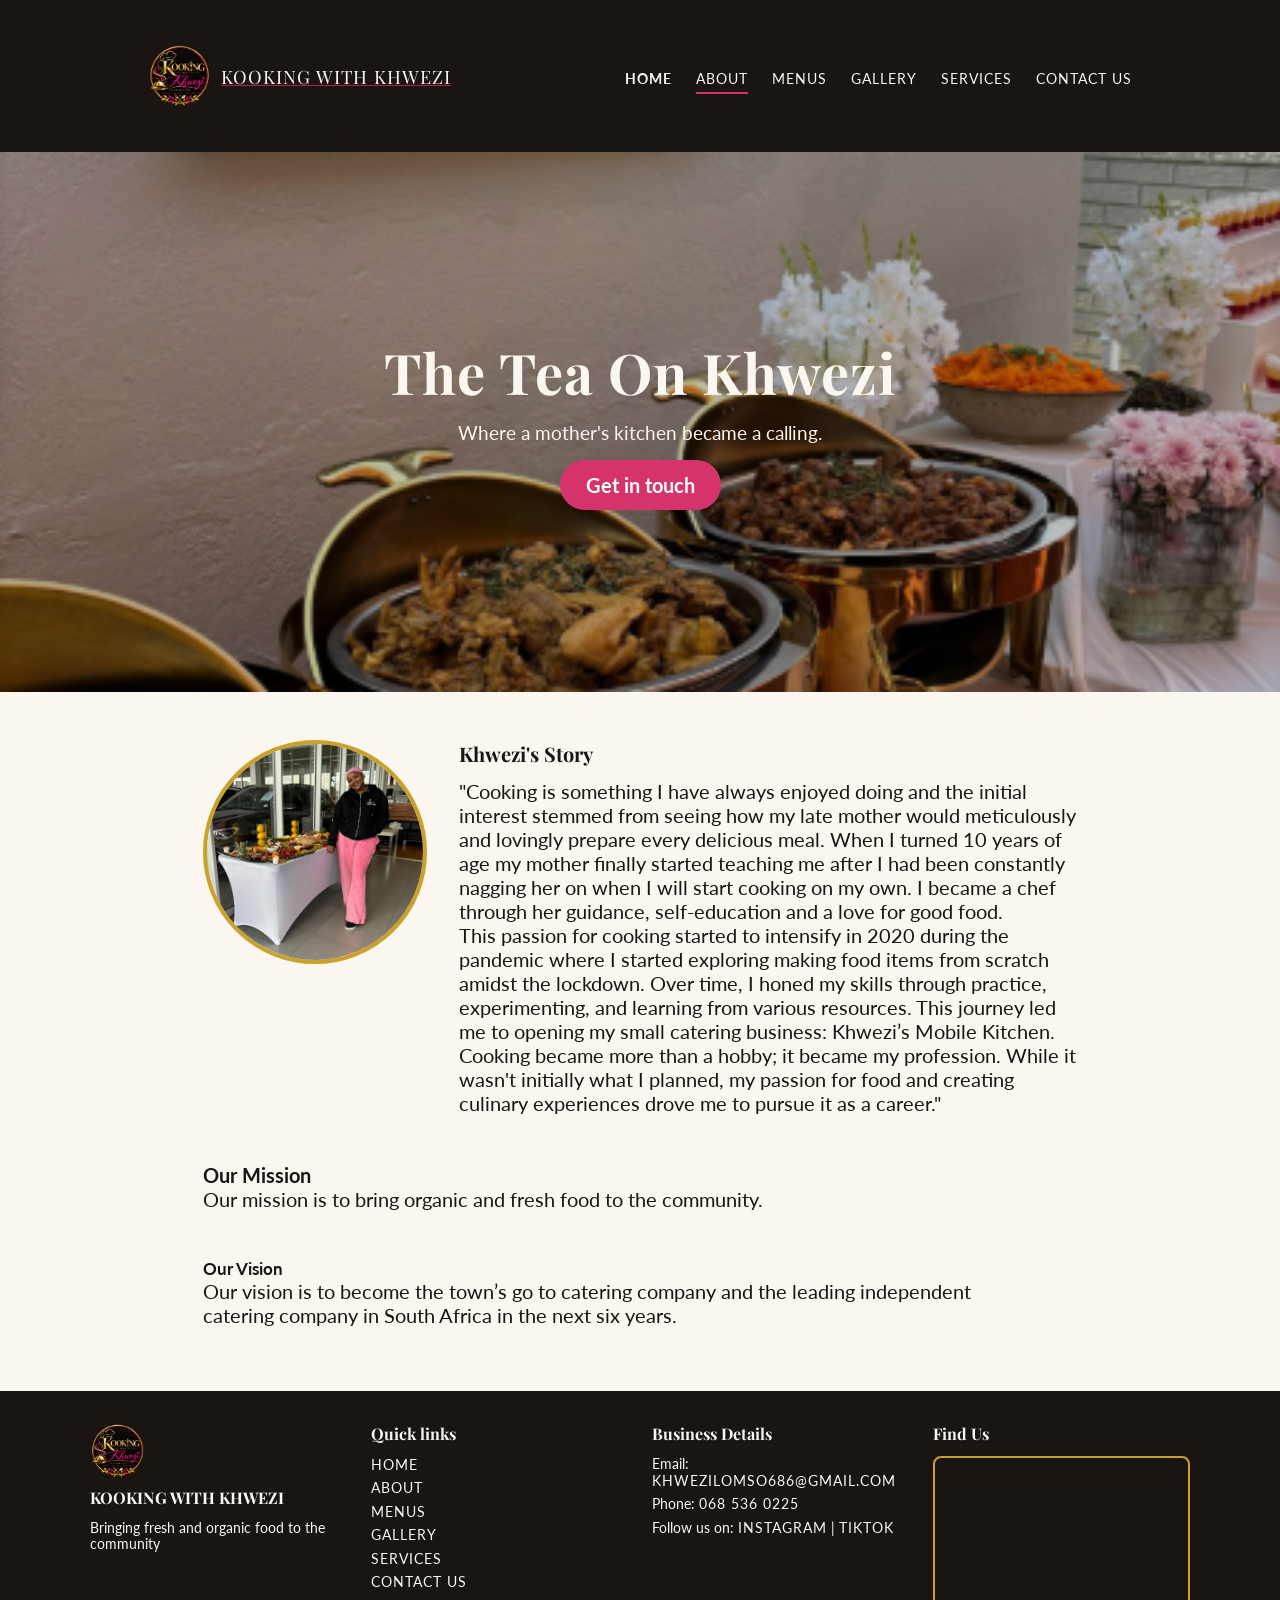
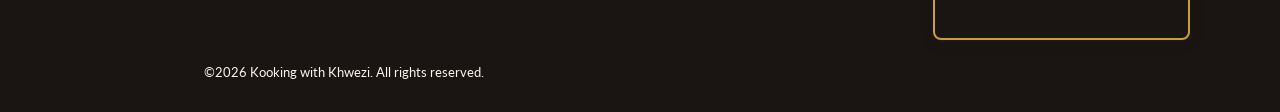
==== Pages/about.html @ 859831e6 "added code to contact page" ====
<!DOCTYPE html>
<html lang="en">
<head>
    <meta charset="UTF-8">
    <meta name="viewport" content="width=device-width, initial-scale=1.0">
    <title>Kooking with Khwezi - About</title>
    <!--Googlr Fonts: Playfair Display (headings) + Lato (body)-->
    <link rel="preconnect" href="https://fonts.googleapis.com">
<link rel="preconnect" href="https://fonts.gstatic.com" crossorigin>
<link href="https://fonts.googleapis.com/css2?family=Lato:ital,wght@0,100;0,300;0,400;0,700;0,900;1,100;1,300;1,400;1,700;1,900&family=Playfair+Display:ital,wght@0,400..900;1,400..900&display=swap" rel="stylesheet">
<!--Single external stylesheet shared by every page-->
    <link rel="stylesheet" href="../Styles/styles.css">
</head>
<body>
    <header class="site-header">
         <div class="container header-inner">
      <a class="brand" href="index.html">
     <img src="../Assets/images/Kooking with Khwezi Catering Emblem.png" alt="Kooking with Khwezi logo" width="64" height="64">
    <span>KOOKING WITH KHWEZI</span></a>
      <input type="checkbox" id="nav-toggle" class="nav-toggle">
      <label for="nav-toggle" class="nav-burger" aria-label="Open or close the menu">&#9776;</label>
    <nav class="nav" aria-label="Main navigation">
        <ul>
            <li><a href="../index.html">HOME</a></li>
             <li><a href="about.html" aria-current="page">ABOUT</a></li>
              <li><a href="menu.html">MENUS</a></li>
               <li><a href="gallery.html">GALLERY</a></li>
                <li><a href="services.html">SERVICES</a></li>
              <li><a href="contact.html">CONTACT US</a></li>
        </ul>
    </nav>
    </div>
    </header>
    
    <main>
   <!--Hero band-->
   <section class="hero hero--page">
    <img class="hero-bg" src="../Assets/images/wedding-catering-800.jpg" alt="">
    <div class="hero-inner"> 
    <h1>The Tea On Khwezi</h1>
    <p>Where a mother's kitchen became a calling.</p>
    <!--CTA Button-->
    <div class="hero-actions"> <a class="btn" href="contact.html">Get in touch</a>
    </div>
    </div>
   </section>

   <section class="section">
   <div class="container split split--about">
   <!--Image of the founder of Kooking with Khwezi and her story-->
   <figure>
    <img class="profile"  src="../Assets/images/Founder-KWK.jpg" alt="Khwezi - The founder and CEO of Kooking with Khwezi" width="500" height="500"></figure>
    

   <article>
    <h3>Khwezi's Story</h3>
    <p>
    "Cooking is something I have always enjoyed doing and the initial interest stemmed from seeing how my late mother would meticulously and lovingly prepare every delicious meal. When I turned 10 years of age my mother finally started teaching me after I had been constantly nagging her on when I will start cooking on my own. I became a chef through her guidance, self-education and a love for good food. <br> This passion for cooking started to intensify in 2020 during the pandemic where I started exploring making food items from scratch amidst the lockdown. Over time, I honed my skills through practice, experimenting, and learning from various resources. This journey led me to opening my small catering business: Khwezi’s Mobile Kitchen.<br> Cooking became more than a hobby; it became my profession. While it wasn't initially what I planned, my passion for food and creating culinary experiences drove me to pursue it as a career."
    </p>
</article>

   <section>
    <h4>Our Mission</h4>
    <p>Our mission is to bring organic and fresh food to the community.</p>
   </section>

   <section>
    <h5>Our Vision</h5>
    <p>Our vision is to become the town’s go to catering company and the leading independent catering company in South Africa in the next six years. </p>
   </section>

   </div>
</section>
    </main>

    <footer class="site-footer">
        <div class="footer-grid">
      <div class="footer-brand">
        <img src="../Assets/images/Kooking with Khwezi Catering Emblem.png" width="56" height="56">
        <h3>KOOKING WITH KHWEZI</h3>
        <p>Bringing fresh and organic food to the community</p>
      </div>

        <div>
          <h3>Quick links</h3>
        <ul>
            <li><a href="../index.html">HOME</a></li>
             <li><a href="about.html">ABOUT</a></li>
              <li><a href="menu.html">MENUS</a></li>
               <li><a href="gallery.html">GALLERY</a></li>
                <li><a href="services.html">SERVICES</a></li>
                 <li><a href="contact.html">CONTACT US</a></li>
        </ul>
        </div>

        <div>
          <h3>Business Details</h3>
        <ul>
          <li>Email: <a href="mailto:khwezilomso686@gmail.com">Khwezilomso686@gmail.com</a></li>
          <li>Phone: <a href="tel:+27110000000">068 536 0225</a></li>
          <li>
            Follow us on:
           <a href="https://www.instagram.com/khwezis_mobile_kitchen?utm_source=ig_web_button_share_sheet&stkn=ZDNlZDc0MzIxNw==">Instagram</a> |
             <a href="https://www.tiktok.com/@kooking_with_khwezi?_r=1&_t=ZS-9AFSSzVnfZi">TikTok</a>     
          </li>
        </ul>
        </div>

        <div class="footer-map">
            <h3>Find Us</h3>
           <div class="map-wrap">
            <iframe title="Map showing where KOOKING WITH KHWEZI is located" 
             src="https://www.google.com/maps/embed?pb=!1m18!1m12!1m3!1d3595.9999289196076!2d27.235920775179974!3d-25.67129707740883!2m3!1f0!2f0!3f0!3m2!1i1024!2i768!4f13.1!3m3!1m2!1s0x1ebe0961939f3aab%3A0x55ad76ab5378ed84!2s66%20Loop%20St%2C%20Rustenburg%2C%202999!5e0!3m2!1sen!2sza!4v1792767780115!5m2!1sen!2sza" width="600" height="450" style="border:0;" allowfullscreen="" loading="lazy" referrerpolicy="strict-origin-when-cross-origin"></iframe>
           </div>
        </div>
    </div>
           <p class="copyright"> &copy;2026 Kooking with Khwezi. All rights reserved.</p>
        
    </footer>
</body>
</html>
---- Styles/styles.css ----
/*------ CSS RESET ------*/

*, *::before, *::after {margin: 0;
padding: 0;
box-sizing: border-box;}
img {max-width: 100%;height: auto; display: block;}
ul {list-style: none;}


/* Variables from colour plaette Part 1*/
:root{
    --ink: #1A1512;
    --rose: #D6336C;
    --gold: #C9A227;
    --blush: #F7E9E3;
    --ivory: #FBF6F0;
    --rose-dark: #A8234F; 
    --font-head: "Playfair Display", Gergia, serif;
    --radius: 12px;
    --shadow: 0 4px 14px rgba(26, 21, 18, 0.12);
}

/*Base Styles*/

html{ font-size: 100%; scroll-behavior: smooth;}


body{
    font-family: "Lato", Arial, sans-serif;
    font-size: 20px;
    line-height: normal;
    color: #1A1512;
    background-color: #FBF6F0;
}

/* Typography*/
h1, h2, h3{font-family:"Playfair Display", Georgia, serif ;
line-height: normal; margin-bottom: 0.75rem; }
h1 { font-size: 30px; letter-spacing: 1px; }
h2 { font-size: 25px; }
h3 { font-size: 20px; }
p  { margin-bottom: 1rem; max-width: 70ch; } 

h2::after {                                                 
  content: ""; display: block; width: 3rem; height: 3px;
  background: var(--gold); margin-top: 0.4rem;}

  .price { font-weight: 700; color: var(--rose-dark); }
 
/*Layout*/
.site-header {
  position: sticky; top: 0; z-index: 10;
  display: flex; justify-content: space-between; align-items: center;
  padding: 0.75rem 5%; background-color: var(--ink); color: var(--ivory);
}
.brand { display: flex; align-items: center; gap: 0.75rem; font-family: var(--font-head); font-size: 1.1rem; text-transform: uppercase; letter-spacing: 1px; }
.brand img { width: 2.75rem; height: 2.75rem; border-radius: 50%; object-fit: cover; }
.nav ul { display: flex; gap: 1.5rem; }
.nav-toggle, .nav-burger { display: none; }           
 

.hero-inner { max-width: 760px; margin: 0 auto; }
.hero p { margin-left: auto; margin-right: auto; font-size: 1.15rem; }
.hero-actions { display: flex; justify-content: center; gap: 1rem; flex-wrap: wrap; }

/*Footer*/
.site-footer { background-color: var(--ink); color: var(--ivory); padding: 2rem 5% 1rem; }
.footer-grid {
  display: grid; grid-template-columns: repeat(4, 1fr); gap: 1.5rem;
  max-width: 75rem; margin: 0 auto;
}
.copyright { text-align: center; font-size: 0.8rem; margin-top: 1.5rem; }
 
/*Components*/
.card { background: #C9A227; border: 1px solid var(--blush); border-radius: var(--radius); box-shadow: var(--shadow); overflow: hidden; transition: transform 0.3s ease; }
.card-body { padding: 1rem; }
.card img { width: 100%; aspect-ratio: 4 / 3; object-fit: cover; }
.profile { width: 14rem; height: 14rem; border-radius: 50%; object-fit: cover; border: 4px solid var(--gold); margin: 0 auto; }
.hours { background-color: var(--blush); border-left: 6px solid var(--rose); border-radius: var(--radius); padding: 1.25rem; }
table { width: 100%; border-collapse: collapse; margin-bottom: 1.5rem; }
th, td { padding: 0.6rem 0.8rem; text-align: left; border-bottom: 1px solid var(--blush); }
th { background-color: var(--ink); color: var(--ivory); }
form { background: #fff; padding: 1.5rem; border-radius: var(--radius); box-shadow: var(--shadow); }
label { display: block; font-weight: 700; margin: 0.8rem 0 0.25rem; }
input, select, textarea { width: 100%; padding: 0.6rem; font: inherit; border: 2px solid #ccc; border-radius: 8px; }
.map-box iframe { width: 100%; height: 14rem; border: 0; border-radius: var(--radius); margin-bottom: 1rem; }
 
.btn {
  display: inline-block; padding: 0.7rem 1.5rem; border: 2px solid var(--rose);
  border-radius: 999px; background-color: var(--rose); color: #fff;
  font-weight: 700; text-decoration: none; cursor: pointer; transition: background-color 0.3s ease;
}
.btn-outline { background-color: transparent; border-color: #fff; }
 

a:link { color: var(--rose-dark); }
a:visited { color: #7d3a58; }
a:hover { color: var(--gold); text-decoration: underline; }
a:focus-visible, .btn:focus-visible, input:focus, select:focus, textarea:focus { outline: 3px solid var(--gold); outline-offset: 2px; }
a:active { color: var(--rose); }
 
.nav a:link, .nav a:visited, .site-footer a:link, .site-footer a:visited { color: var(--ivory); text-decoration: none; text-transform: uppercase; font-size: 0.9rem; letter-spacing: 1px; }
.nav a:hover, .site-footer a:hover { color: var(--gold); }
.nav a[aria-current="page"] { border-bottom: 2px solid var(--rose); }   
.nav li:first-child a { font-weight: 700; }
 
.btn:link, .btn:visited { color: #fff; text-decoration: none; }
.btn:hover, .btn:focus { background-color: var(--ink); border-color: var(--ink); color: #fff; }
.btn:active { transform: scale(0.97); }
.card:hover { transform: translateY(-6px); }
tr:nth-child(even) td { background-color: var(--ivory); }         
input:focus, select:focus, textarea:focus { border-color: var(--rose); }
.intro p:first-of-type::first-letter { font-family: var(--font-head); font-size: 2.5rem; color: var(--rose-dark); }

/*-Gallery page only: 3 square images per row-*/
.gallery-grid {
  display: grid;
  grid-template-columns: repeat(3, 1fr);   
  gap: 1rem;
}

.gallery-grid figure {
  margin: 0;
}

.gallery-grid img {
  display: block;
  width: 100%;
  aspect-ratio: 1 / 1;      /* forces a square */
  object-fit: cover;        /* crops to fill the square without stretching */
  border-radius: 0.5rem;
}

.gallery-grid figcaption {
  padding: 0.5rem 0;
  font-size: 0.9rem;
  text-align: center;
}
 

@media (max-width: 900px) {
  h1 { font-size: 2rem; }
  .grid-3 { grid-template-columns: repeat(2, 1fr); }
  .footer-grid { grid-template-columns: repeat(2, 1fr); }
  .two-col, .contact-layout { grid-template-columns: 1fr; }
  .nav ul { gap: 0.9rem; }
}
@media (max-width: 600px) {
  html { font-size: 93.75%; }                                    
  h1 { font-size: 1.75rem; } h2 { font-size: 1.3rem; }
  main { padding: 1.5rem 4%; }
  .grid-3, .footer-grid { grid-template-columns: 1fr; }     
  .hero { min-height: 18rem; }
  .brand span { font-size: 0.9rem; }
 
  .nav-burger { display: block; font-size: 1.8rem; cursor: pointer; color: var(--ivory); }
  .nav { display: none; position: absolute; top: 100%; left: 0; width: 100%; background-color: var(--ink); padding: 1rem 5%; }
  .nav ul { flex-direction: column; gap: 0.5rem; }
  .nav-toggle:checked ~ .nav { display: block; }
  .nav-toggle:focus-visible ~ .nav-burger { outline: 3px solid var(--gold); }
  .nav-toggle { display: block; position: absolute; opacity: 0; }
  .btn { width: 100%; text-align: center; }}

  /*Comment*/
  [hidden] {display: none !important;}
  .section, .container {max-width: 1100px; margin: 0 auto; padding: 2rem 5%;}
  .two-col {display: grid; grid-template-columns: 2fr 1fr; gap: 2rem; align-items: start;}
  .split {display: grid; grid-template-columns: auto 1fr; gap: 2rem; align-items: start;}
  .split > section {grid-column: 1 / -1;}

  /*Comment*/
  .header-inner {display: flex; justify-content: space-between; align-items: center; width: 100%; max-width: 1100px; margin: 0 auto;}
  .brand {gap: 0.6rem; font-size: 1.15rem; white-space: nowrap;}
  .brand img {width: 4rem; height: 4rem; flex-shrink: 0;}
  .brand span {color: var(--ivory);}
  .nav ul {display: flex; flex-direction: row; gap: 1.5rem; }
  .nav a {padding: 0.3rem 0;}

  /*Comment*/
  .grid {display: grid; gap: 1.5rem; }
  .grid--3 { grid-template-columns: repeat(3, 1fr);}
  .card img {aspect-ratio: 16/ 10;}
  .card-body h3 {font-size: 1.1rem; margin-bottom: 0.4rem;}
  .card-body p {font-size: 0.9rem; margin-bottom: 0.6rem;}
  .btn--small {display: inline-block; padding: 0.35rem 1rem; border-radius: 999px; background: var(--ink); font-size: 0.85rem; font-weight: 700;}
  .btn--small:link, .btn--small:visited {color: var(--ivory); text-decoration: none;}
  .hero h1 {color: var(--ivory);}

  /*Comment*/
  .hero {position: relative; overflow: hidden; display: flex; align-items: center; justify-content: center;
  text-align: center; color: var(--ivory); padding: 4rem 1.5rem; background: var(--ink);}
  .hero--home {min-height: 81vh;}
  .slides {position: absolute; top: 0; left: 0;
  width: 500%; height: 100%; display: flex; animation: slideHero 15s infinite ease-in-out;}
  .slides img {
    width: 20%;
    height: 100%;
    object-fit: cover;
  }
  .hero--home:hover .slides {animation-play-state: paused ;}
  .hero--home::after{
    content: ""; position: absolute; inset: 0; z-index: 1;
    background: rgba(0, 0, 0, 0.25);
  }
  .hero-inner {position: relative; z-index: 2; max-width: 800px; margin: 0 auto;}
  .hero--home h1 {font-size: clamp(2.2rem, 6vw, 4.5rem); color: var(--ivory);}
  .hero--home p {font-size: 1.3rem; margin-left: auto; margin-right: auto;}
  .hero-actions { display: flex; justify-content: center; gap: 1rem; flex-wrap: wrap;}
  @keyframes slideHero {0%, 16% {transform: translateX(0);} 
  20%, 36% {transform: translateX(-20%);} 
  40%, 56% {transform: translateX(-40%);} 
  60%, 76% {transform: translateX(-60%);} 
  80%, 100% {transform: translateX(-80%);} 
}

  @media (prefers-reduced-motion: reduce) {.slides {animation: none;}}

  /*Comment*/
  .filter-bar {display: flex; flex-wrap: wrap; gap: 0.5rem; margin: 0.5rem 0 1.5rem;}
  .filter-bar a:link, .filter-bar a:visited {padding: 0.4rem 1rem; border: 2px solid var(--ink); border-radius: 99px; color: var(--ink); font-size: 0.9rem; font-weight: 700; text-decoration: none;}
  .filter-bar a:hover, .filter-bar a.active {background: var(--rose); border-color: var(--rose); color: #fff;}

  /*Comment*/
  .gallery-grid {grid-template-columns: repeat(4, 1fr);}
  .gallery-grid figcaption {font-size: 0.85rem;}

  /*Comments*/
  .footer-grid {max-width: 1100px;}
  .footer-grid h3 {font-size: 1rem;}
  .footer-grid li, .footer-grid p {font-size: 0.85rem; margin-bottom: 0.4rem;}
  .footer-grid img {width: 3.5rem; height: 3.5rem; border-radius: 50%; margin-bottom: 0.5rem;}
  .footer-map img {width: 160px; height: auto; border-radius: 8px; border: 2px solid var(--gold);}
  .map-link {display: block; position: relative; border-radius: var(--radius); overflow: hidden; box-shadow: var(--shadow);}
  .map-link img {width: 100%; aspect-ratio: 3/2; object-fit: cover;}
  .map-link span {position: absolute; left: 0; right: 0; bottom: 0; padding: 0.5rem; background: rgba(26,21,18,0.8); color: var(--ivory); text-align: center; font-weight: 700;}
  .map-link:link, .map-link:visited {color: var(--ivory); text-decoration: none;}

  @media (max-width: 900px){
    .gallery-grid {grid-template-columns: repeat(3, 1fr);}
    .brand span {font-size: 0.95rem;}
  }
  @media (max-width: 900px){
    .gallery-grid {grid-template-columns: repeat(2, 1fr);}
    .two-col, .split {grid-template-columns: 1fr;}
    .brand img {width: 3rem; height: 3rem;}
    .nav {z-index: 20;}
    .hero--home {padding: 3rem 1rem;}
  }

  /*Comments*/
  .intro {padding-top: 1.25rem; padding-bottom: 0.5rem;}
  .intro p {font-size: 0.95rem; margin-bottom: 0.5rem;}
  .hours {padding: 0.8rem 1rem; font-size: 0.9rem;}
  .section h2 { font-size: 1.3rem; margin-bottom: 0.5rem;}
  .section {padding-top: 1rem; padding-bottom: 1rem;}
  .brand span {text-decoration: none;}

  /*Comment*/
  .find-us {padding-bottom: 2rem;}
  .find-table {margin-bottom: 0; font-size: 0.95rem;}
  .find-table th {padding: 0.8rem 1rem;}
  .find-table td {padding: 0.8rem 1rem; background: #fff; vertical-align: top;}
  .map-wrap {width: 100%; border-radius: 0 0 var(--radius) var(--radius); overflow: hidden; box-shadow: var(--shadow);}
  .map-wrap iframe {display: block; width: 100%; height: 400px; border: 0;}
  @media (max-width: 600px) {.find-table thead {display: none;} .find-table tr, .find-table td {display: block;} .map-wrap iframe {height: 300px;}}

  /*Comment*/
  .footer-map .map-wrap {border-radius: 8px; border: 2px solid var(--gold); overflow: hidden;}
  .footer-map .map-wrap iframe {height: 180px;}
  
  
  @media (max-width: 600px){
    .nav ul {flex-direction: column;}
  }

  /*Comments*/
  .hero--page {min-height: 60vh; padding: 4rem 1.5rem;}
  .hero--page::after {
  content: ""; position: absolute; inset: 0; z-index: 1; 
  background: rgba(0, 0, 0, 0.25);
  }
  .hero-bg {
    position: absolute; top: 0; left: 0;
    width: 100%; height: 100%;
    object-fit: cover;
  }
  .hero--page h1 {font-size: clamp(2rem, 5vw, 3.5rem); color: var(--ivory);}
  .hero--page p {font-size: 1.2rem; margin-left: auto; margin-right: auto;}
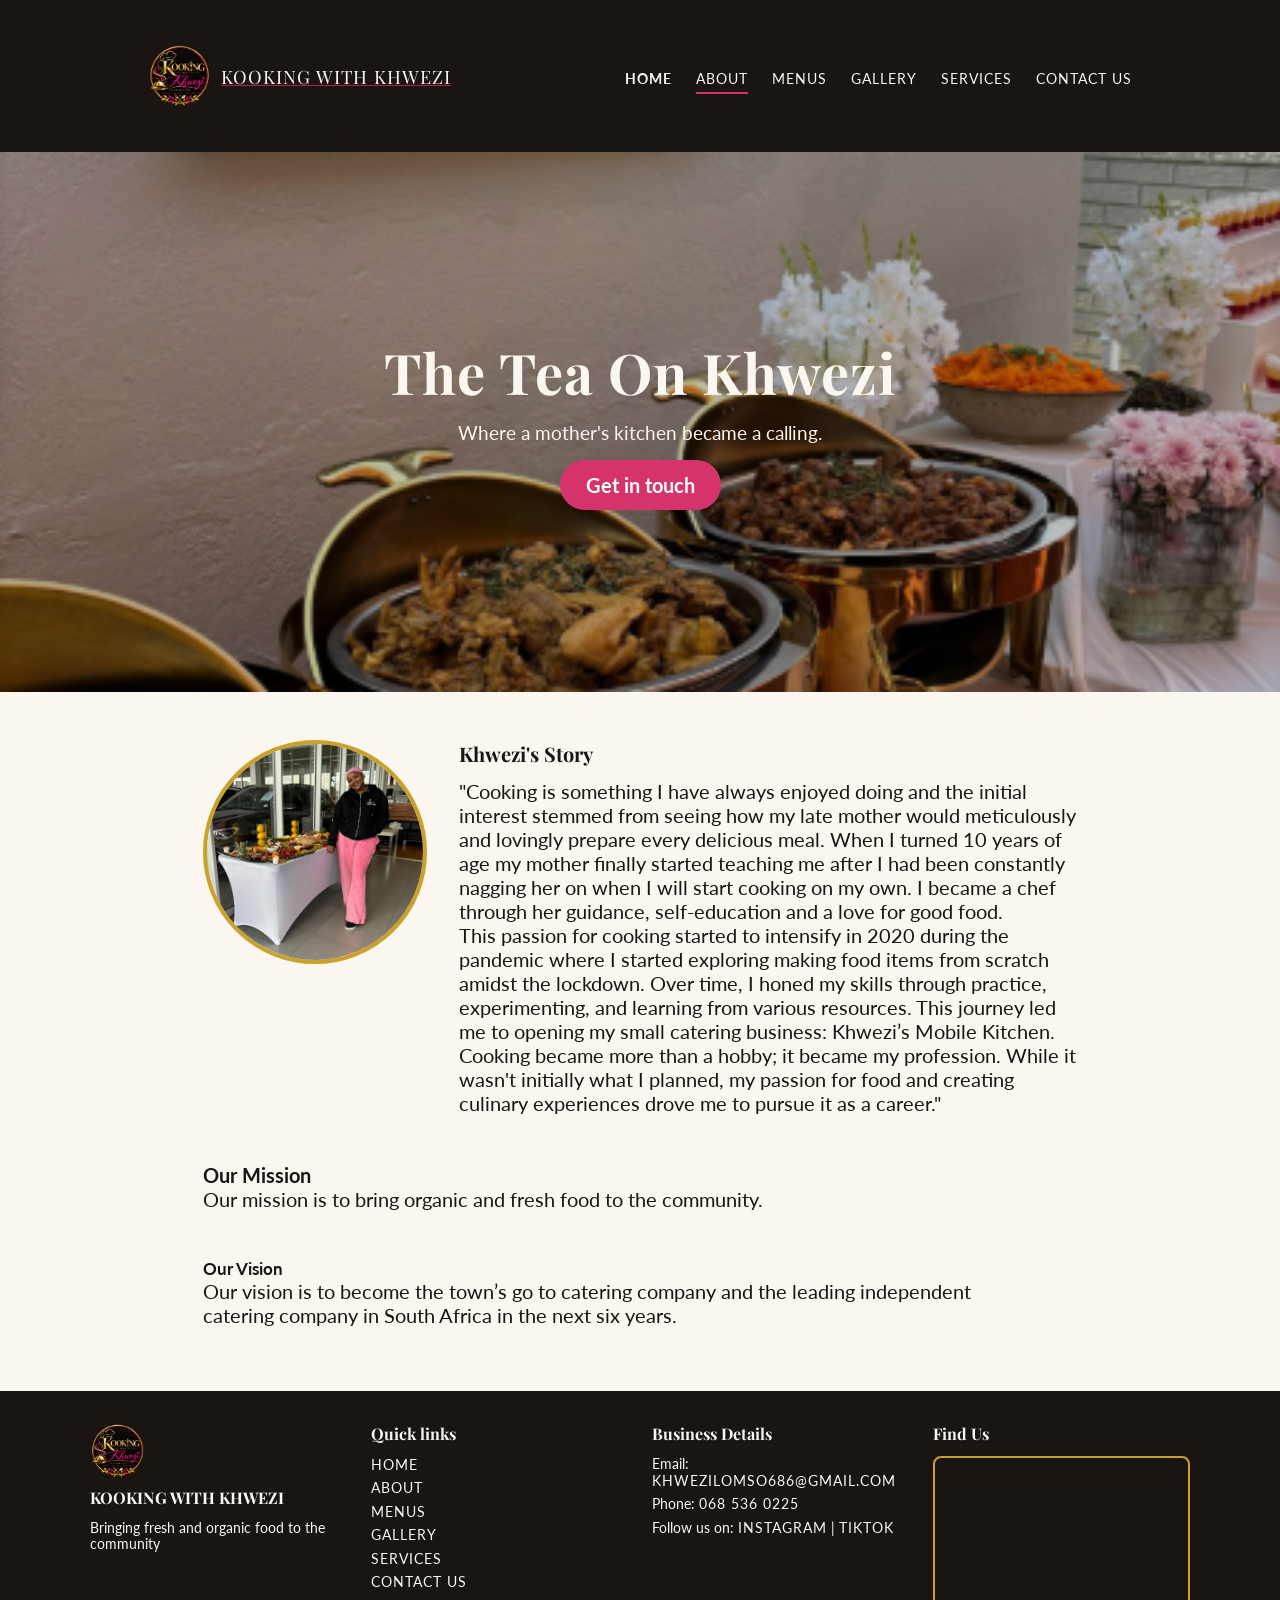
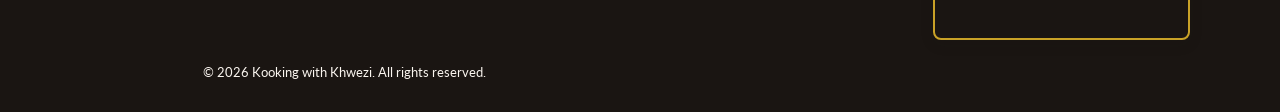
==== commit cb0b2070: "reconfigured code for menu page (1)" ====
--- a/Pages/about.html
+++ b/Pages/about.html
@@ -114,8 +114,9 @@
            </div>
         </div>
     </div>
-           <p class="copyright"> &copy;2026 Kooking with Khwezi. All rights reserved.</p>
+   <p class="copyright"> &copy; <span id="year">2026</span> Kooking with Khwezi. All rights reserved.</p>
         
     </footer>
+    <script src="../Scripts/main.js"></script>
 </body>
 </html>
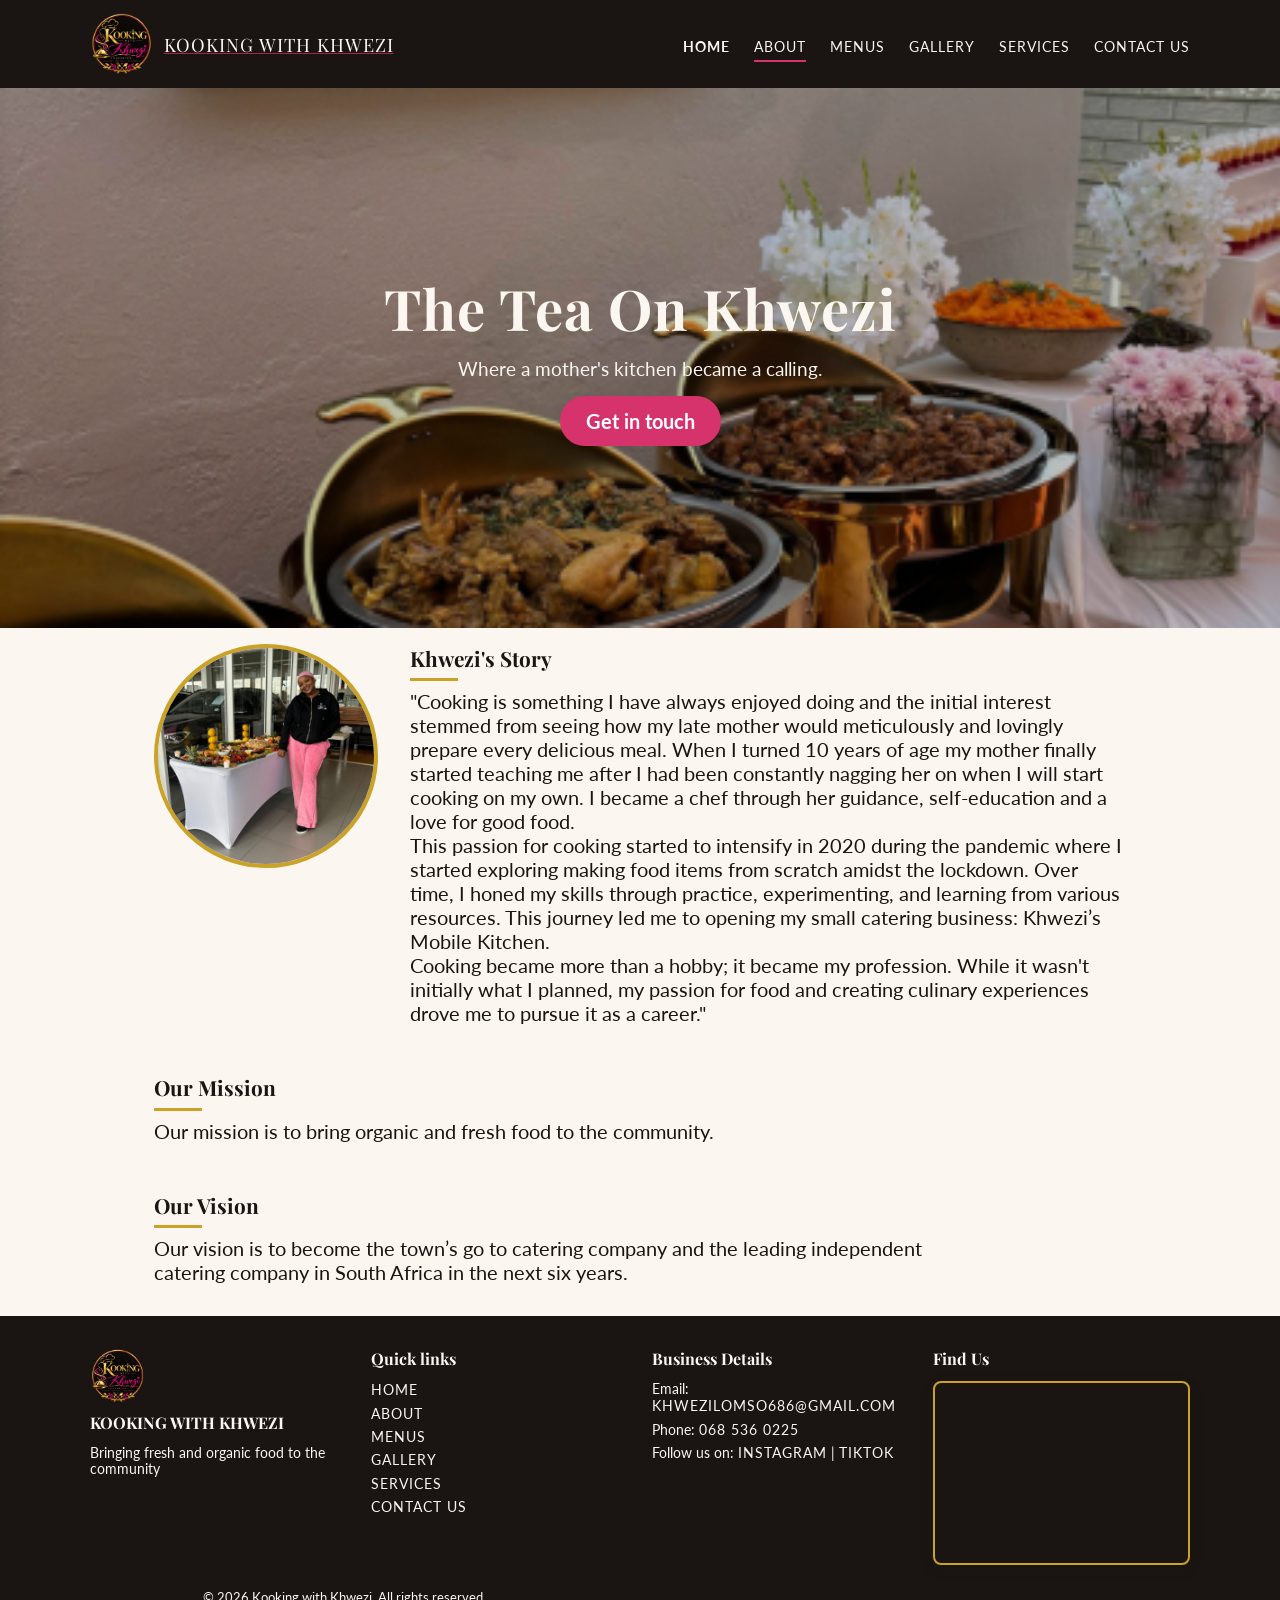
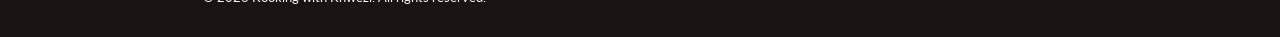
==== commit 0a30ceff: "fixed mistakes in about and service page" ====
--- a/Pages/about.html
+++ b/Pages/about.html
@@ -13,8 +13,8 @@
 </head>
 <body>
     <header class="site-header">
-         <div class="container header-inner">
-      <a class="brand" href="index.html">
+         <div class="header-inner">
+      <a class="brand" href="../index.html">
      <img src="../Assets/images/Kooking with Khwezi Catering Emblem.png" alt="Kooking with Khwezi logo" width="64" height="64">
     <span>KOOKING WITH KHWEZI</span></a>
       <input type="checkbox" id="nav-toggle" class="nav-toggle">
@@ -46,26 +46,26 @@
    </section>
 
    <section class="section">
-   <div class="container split split--about">
+   <div class="split split--about">
    <!--Image of the founder of Kooking with Khwezi and her story-->
    <figure>
-    <img class="profile"  src="../Assets/images/Founder-KWK.jpg" alt="Khwezi - The founder and CEO of Kooking with Khwezi" width="500" height="500"></figure>
+    <img class="profile" src="../Assets/images/Founder-KWK.jpg" alt="Khwezi - The founder and CEO of Kooking with Khwezi" width="500" height="500"></figure>
     
 
    <article>
-    <h3>Khwezi's Story</h3>
+    <h2>Khwezi's Story</h2>
     <p>
     "Cooking is something I have always enjoyed doing and the initial interest stemmed from seeing how my late mother would meticulously and lovingly prepare every delicious meal. When I turned 10 years of age my mother finally started teaching me after I had been constantly nagging her on when I will start cooking on my own. I became a chef through her guidance, self-education and a love for good food. <br> This passion for cooking started to intensify in 2020 during the pandemic where I started exploring making food items from scratch amidst the lockdown. Over time, I honed my skills through practice, experimenting, and learning from various resources. This journey led me to opening my small catering business: Khwezi’s Mobile Kitchen.<br> Cooking became more than a hobby; it became my profession. While it wasn't initially what I planned, my passion for food and creating culinary experiences drove me to pursue it as a career."
     </p>
 </article>
 
    <section>
-    <h4>Our Mission</h4>
+    <h2>Our Mission</h2>
     <p>Our mission is to bring organic and fresh food to the community.</p>
    </section>
 
    <section>
-    <h5>Our Vision</h5>
+    <h2>Our Vision</h2>
     <p>Our vision is to become the town’s go to catering company and the leading independent catering company in South Africa in the next six years. </p>
    </section>
 
@@ -97,7 +97,7 @@
           <h3>Business Details</h3>
         <ul>
           <li>Email: <a href="mailto:khwezilomso686@gmail.com">Khwezilomso686@gmail.com</a></li>
-          <li>Phone: <a href="tel:+27110000000">068 536 0225</a></li>
+          <li>Phone: <a href="tel:+27685360225">068 536 0225</a></li>
           <li>
             Follow us on:
            <a href="https://www.instagram.com/khwezis_mobile_kitchen?utm_source=ig_web_button_share_sheet&stkn=ZDNlZDc0MzIxNw==">Instagram</a> |
--- a/Styles/styles.css
+++ b/Styles/styles.css
@@ -285,4 +285,8 @@
     object-fit: cover;
   }
   .hero--page h1 {font-size: clamp(2rem, 5vw, 3.5rem); color: var(--ivory);}
-  .hero--page p {font-size: 1.2rem; margin-left: auto; margin-right: auto;}+  .hero--page p {font-size: 1.2rem; margin-left: auto; margin-right: auto;}
+
+  .error-msg {display: block; color: #b00020; font-size: 0.85rem; margin-top: 0.25rem;}
+  .field-invalid {border-color: #b00020 !important;}
+  .form-success {background: var(--blush); border-left: 6px solid var(--gold); border-radius: var(--radius); padding: 1.5rem;}
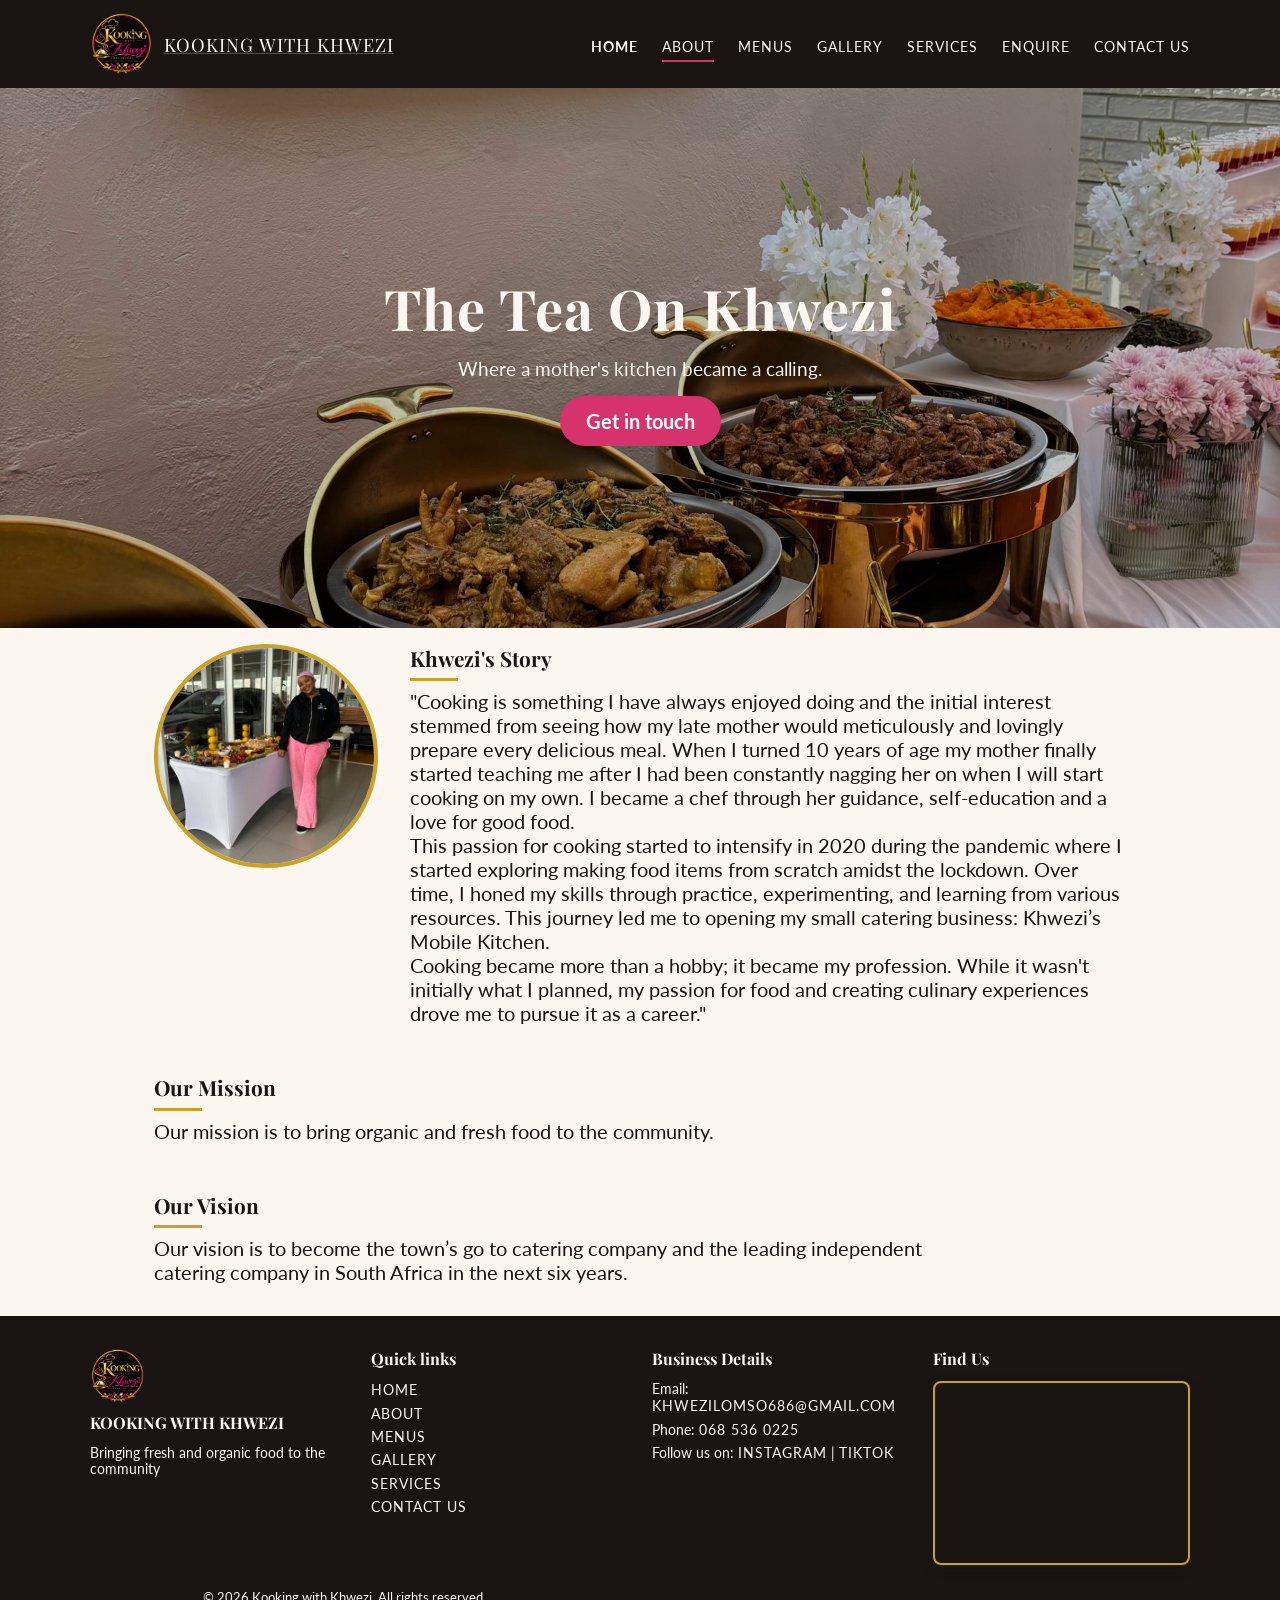
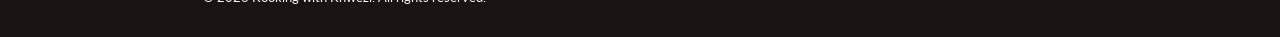
==== commit 31604816: "Added meta code to the menu page, updated social media links on both menu and index pages" ====
--- a/Pages/about.html
+++ b/Pages/about.html
@@ -2,8 +2,18 @@
 <html lang="en">
 <head>
     <meta charset="UTF-8">
+    <meta http-equiv="X-UA-Compatible" content="IE=edge">
     <meta name="viewport" content="width=device-width, initial-scale=1.0">
     <title>Kooking with Khwezi - About</title>
+    <!--Meta description-->
+    <meta name="description" content="Meet Khwezi, the chef behind Kooking with Khwezi. Read how a mother's kitchen became a Rustenburg catering business, plus our mission and vission.">
+
+    <!--Meta Keywords-->
+    <meta name="keywords" content="about Kooking with Khwezi, Khwezi chef, Rustenburg caterer, catering story, mission and vision">
+
+    <!--Robots and revist tag // module manual LU7-->
+    <meta name="robots" content="index, follow">
+    <meta name="revisit" content="30 days">
     <!--Googlr Fonts: Playfair Display (headings) + Lato (body)-->
     <link rel="preconnect" href="https://fonts.googleapis.com">
 <link rel="preconnect" href="https://fonts.gstatic.com" crossorigin>
@@ -26,6 +36,7 @@
               <li><a href="menu.html">MENUS</a></li>
                <li><a href="gallery.html">GALLERY</a></li>
                 <li><a href="services.html">SERVICES</a></li>
+                <li><a href="equiry.html">Enquire</a></li>
               <li><a href="contact.html">CONTACT US</a></li>
         </ul>
     </nav>
@@ -35,7 +46,7 @@
     <main>
    <!--Hero band-->
    <section class="hero hero--page">
-    <img class="hero-bg" src="../Assets/images/wedding-catering-800.jpg" alt="">
+    <img class="hero-bg" src="../Assets/images/wedding-catering-800.jpg" srcset="../Assets/images/wedding-catering-800.jpg 800w, ../Assets/images/wedding-catering-1920.jpg 1920w" sizes="100vw" alt="">
     <div class="hero-inner"> 
     <h1>The Tea On Khwezi</h1>
     <p>Where a mother's kitchen became a calling.</p>
@@ -76,7 +87,7 @@
     <footer class="site-footer">
         <div class="footer-grid">
       <div class="footer-brand">
-        <img src="../Assets/images/Kooking with Khwezi Catering Emblem.png" width="56" height="56">
+        <img src="../Assets/images/Kooking with Khwezi Catering Emblem.png" alt="Kooking with Khwezi logo" width="56" height="56">
         <h3>KOOKING WITH KHWEZI</h3>
         <p>Bringing fresh and organic food to the community</p>
       </div>
@@ -100,8 +111,8 @@
           <li>Phone: <a href="tel:+27685360225">068 536 0225</a></li>
           <li>
             Follow us on:
-           <a href="https://www.instagram.com/khwezis_mobile_kitchen?utm_source=ig_web_button_share_sheet&stkn=ZDNlZDc0MzIxNw==">Instagram</a> |
-             <a href="https://www.tiktok.com/@kooking_with_khwezi?_r=1&_t=ZS-9AFSSzVnfZi">TikTok</a>     
+           <a href="https://www.instagram.com/khwezis_mobile_kitchen?utm_source=ig_web_button_share_sheet&stkn=ZDNlZDc0MzIxNw==" target="_blank" rel="noopener noreferrer">Instagram</a> |
+             <a href="https://www.tiktok.com/@kooking_with_khwezi?_r=1&_t=ZS-9AFSSzVnfZi" target="_blank" rel="noopener noreferrer">TikTok</a>     
           </li>
         </ul>
         </div>
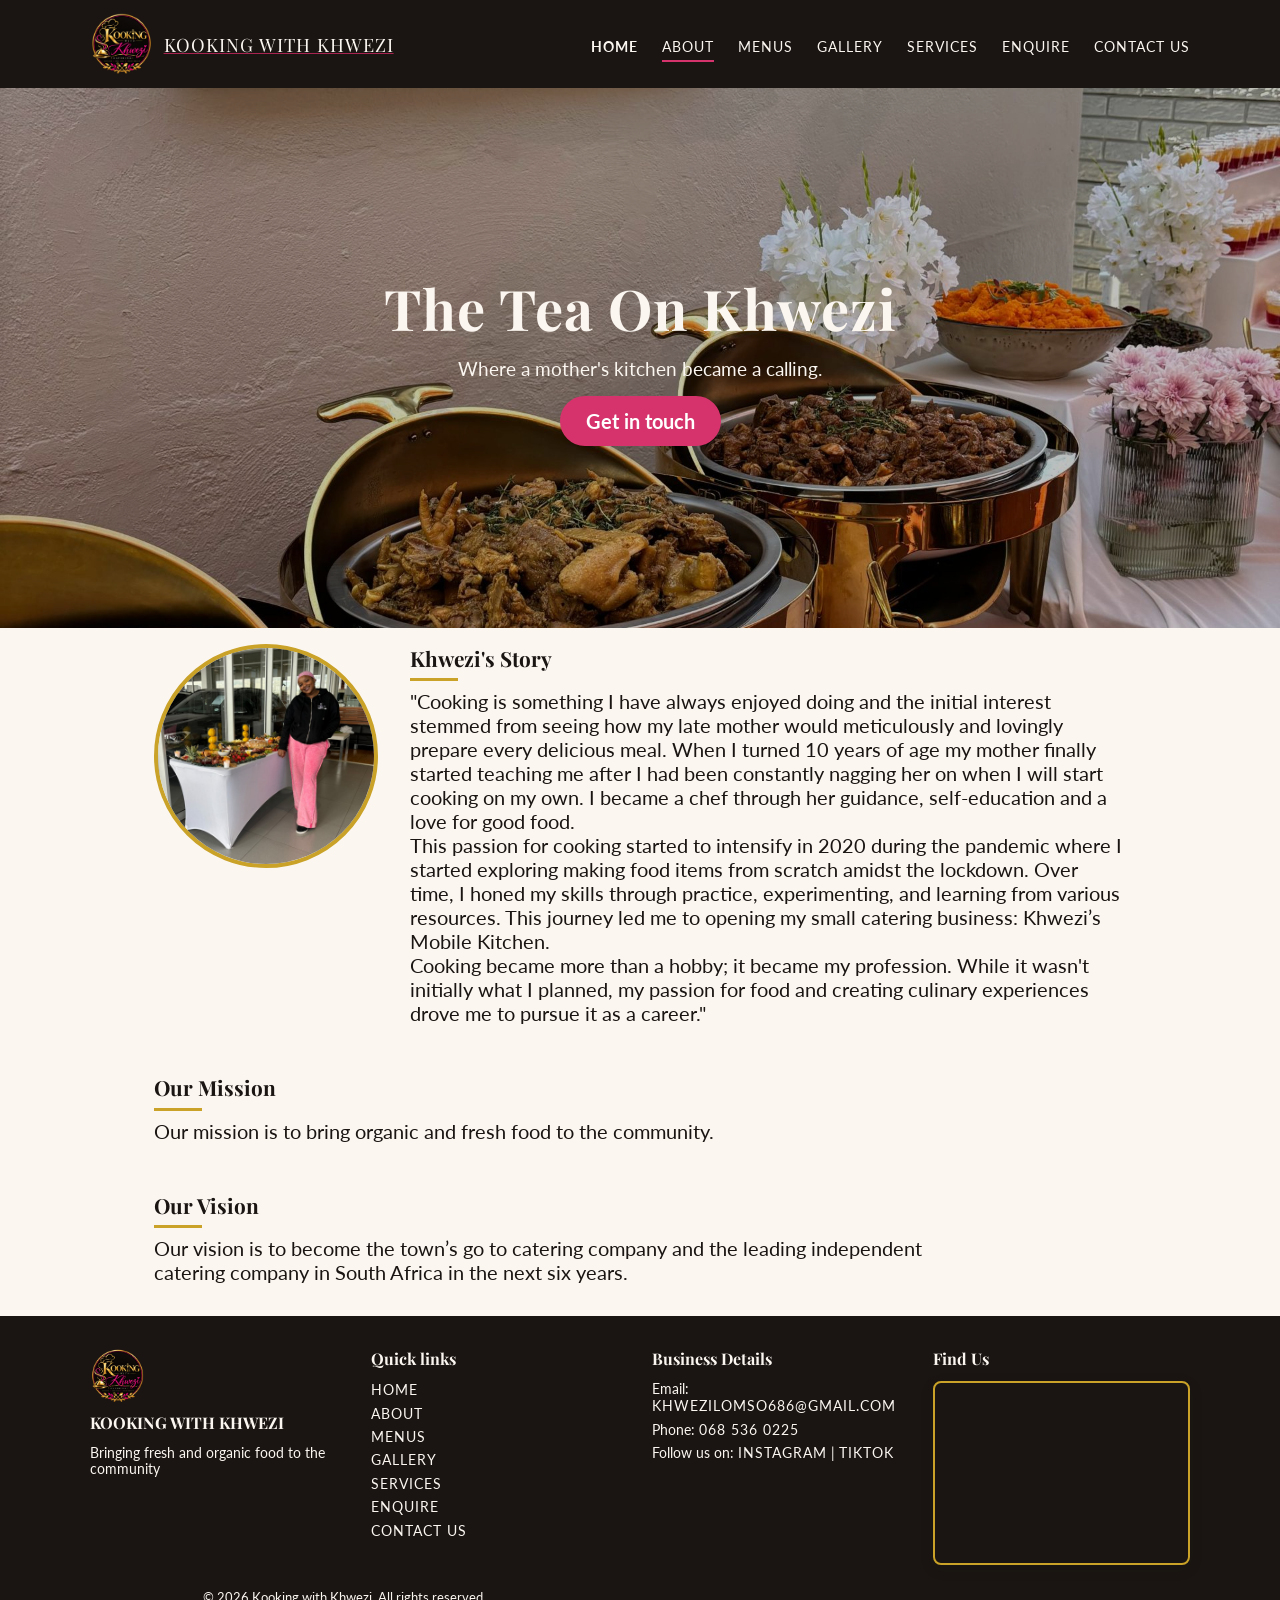
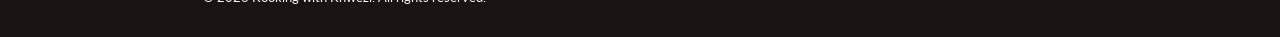
==== commit 965cee96: "Renamed filter.js to menu.js added more filter code and added new search code on both the menu.html " ====
--- a/Pages/about.html
+++ b/Pages/about.html
@@ -36,7 +36,7 @@
               <li><a href="menu.html">MENUS</a></li>
                <li><a href="gallery.html">GALLERY</a></li>
                 <li><a href="services.html">SERVICES</a></li>
-                <li><a href="equiry.html">Enquire</a></li>
+                <li><a href="enquiry.html">Enquire</a></li>
               <li><a href="contact.html">CONTACT US</a></li>
         </ul>
     </nav>
@@ -100,6 +100,7 @@
               <li><a href="menu.html">MENUS</a></li>
                <li><a href="gallery.html">GALLERY</a></li>
                 <li><a href="services.html">SERVICES</a></li>
+                <li><a href="enquiry.html">Enquire</a></li>
                  <li><a href="contact.html">CONTACT US</a></li>
         </ul>
         </div>
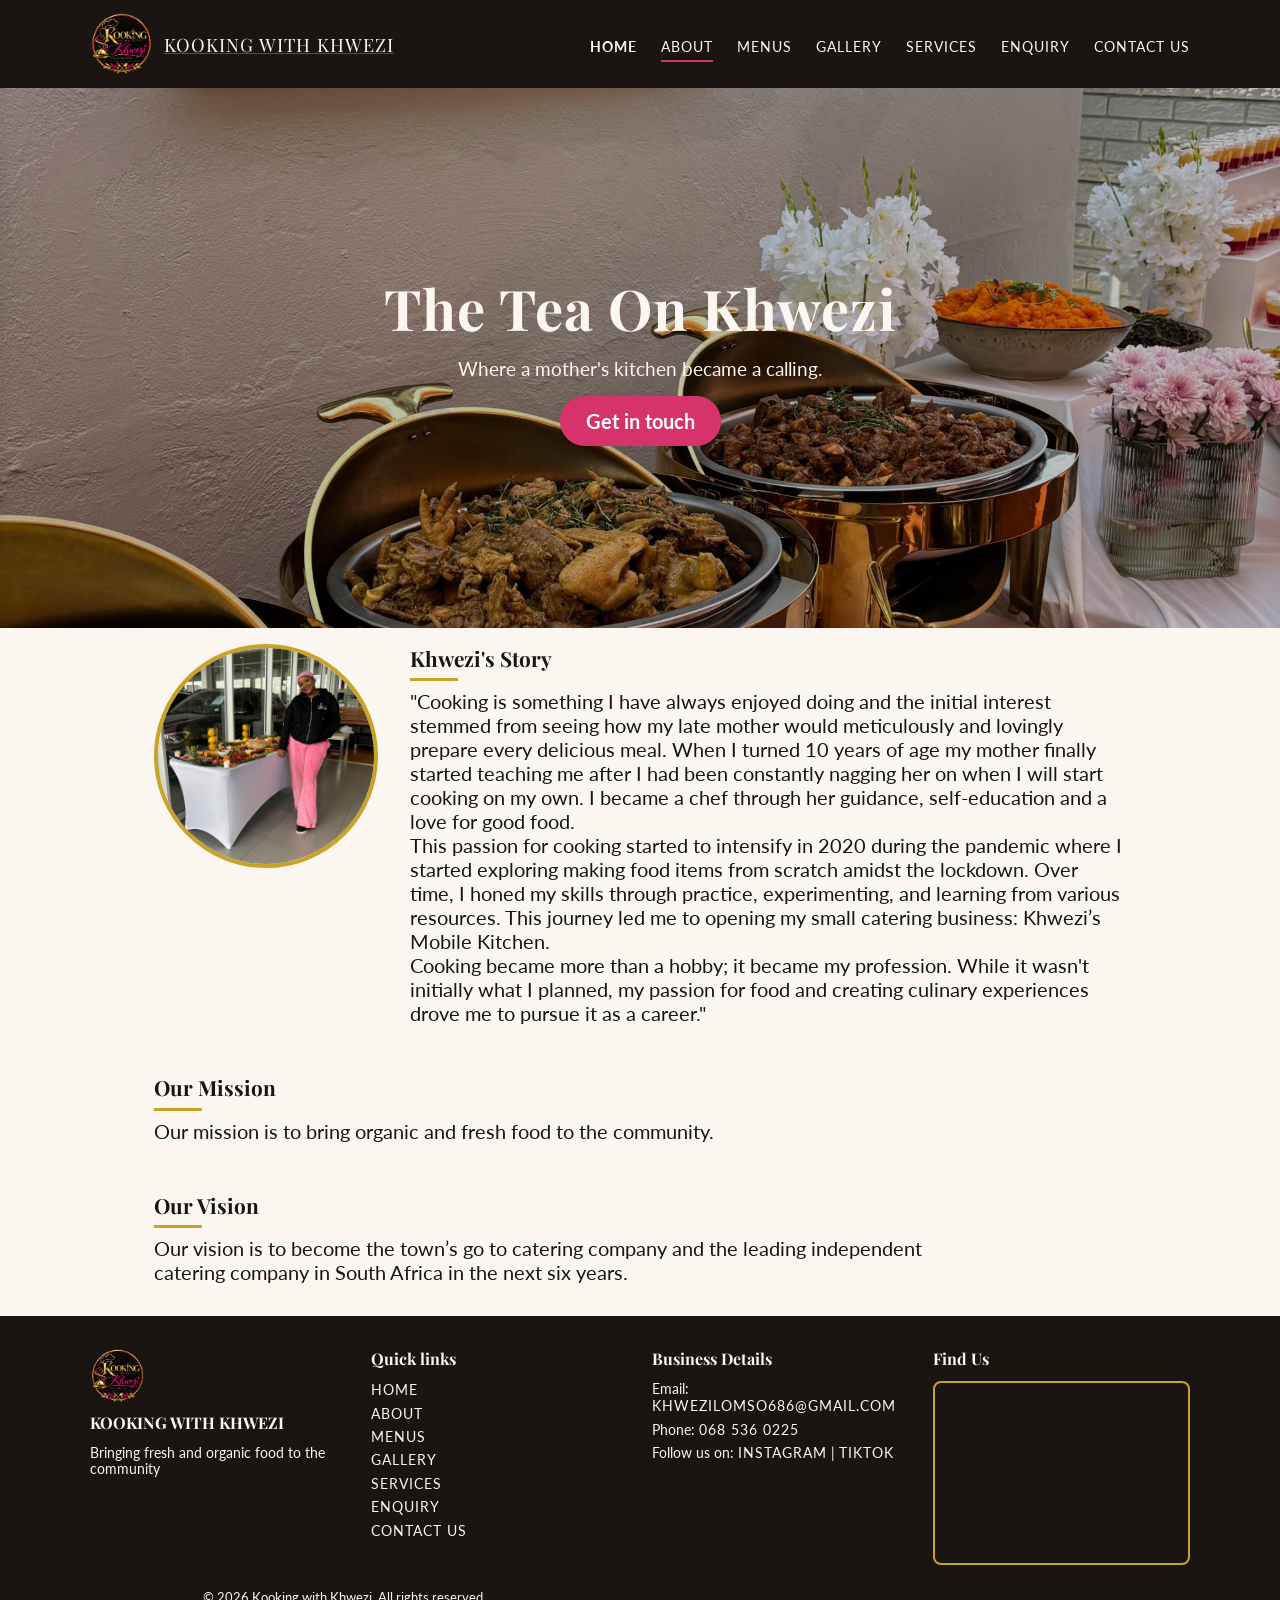
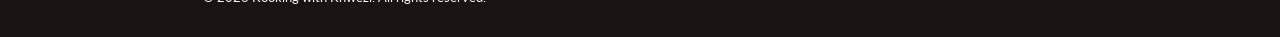
==== commit 07148c1c: "added gallery.js and updated gallery.html added code to enlarge images" ====
--- a/Pages/about.html
+++ b/Pages/about.html
@@ -36,7 +36,7 @@
               <li><a href="menu.html">MENUS</a></li>
                <li><a href="gallery.html">GALLERY</a></li>
                 <li><a href="services.html">SERVICES</a></li>
-                <li><a href="enquiry.html">Enquire</a></li>
+                <li><a href="enquiry.html">Enquiry</a></li>
               <li><a href="contact.html">CONTACT US</a></li>
         </ul>
     </nav>
@@ -100,7 +100,7 @@
               <li><a href="menu.html">MENUS</a></li>
                <li><a href="gallery.html">GALLERY</a></li>
                 <li><a href="services.html">SERVICES</a></li>
-                <li><a href="enquiry.html">Enquire</a></li>
+                <li><a href="enquiry.html">Enquiry</a></li>
                  <li><a href="contact.html">CONTACT US</a></li>
         </ul>
         </div>
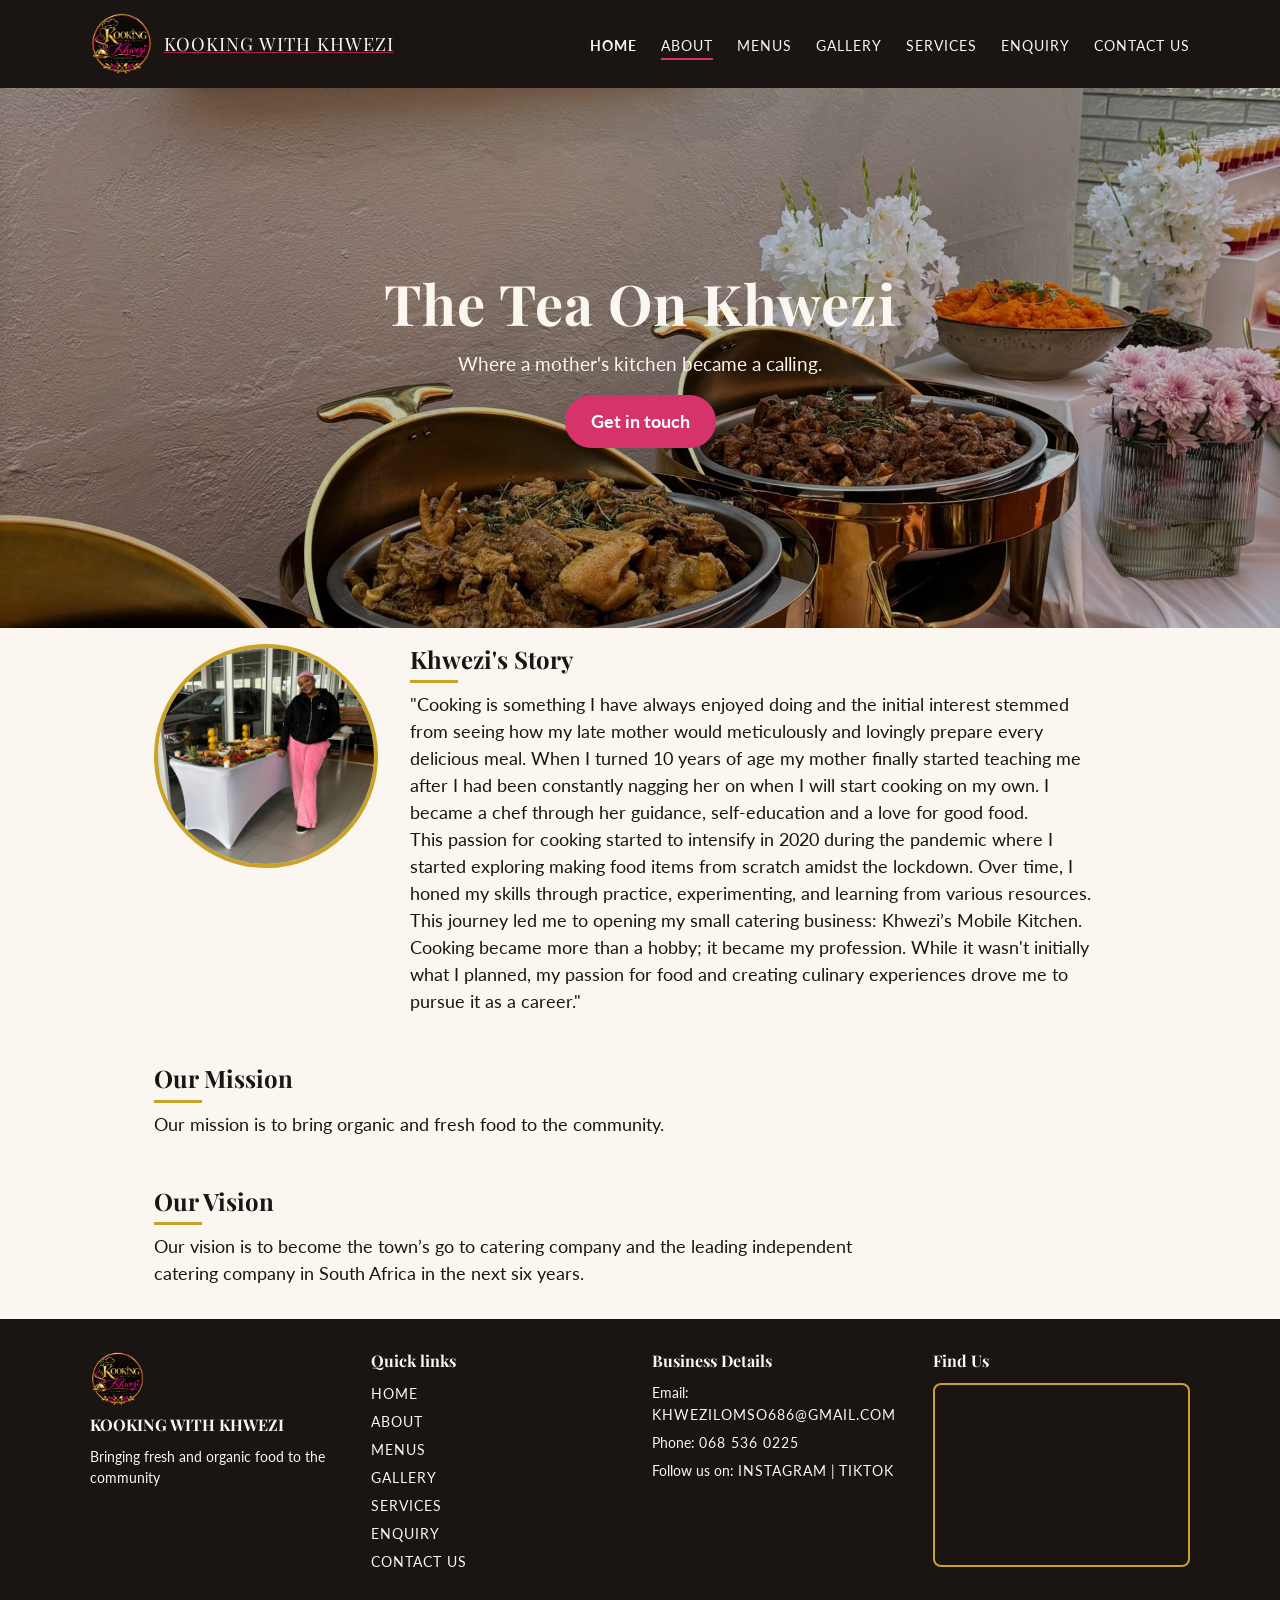
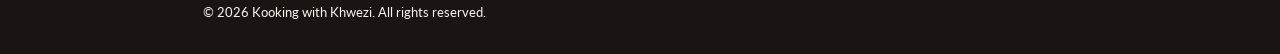
==== commit c8fe8bc0: "added my formspree.io to the contact and enquiry htmls fixed all typos on all pages and edited photo" ====
--- a/Pages/about.html
+++ b/Pages/about.html
@@ -17,7 +17,7 @@
     <!--Googlr Fonts: Playfair Display (headings) + Lato (body)-->
     <link rel="preconnect" href="https://fonts.googleapis.com">
 <link rel="preconnect" href="https://fonts.gstatic.com" crossorigin>
-<link href="https://fonts.googleapis.com/css2?family=Lato:ital,wght@0,100;0,300;0,400;0,700;0,900;1,100;1,300;1,400;1,700;1,900&family=Playfair+Display:ital,wght@0,400..900;1,400..900&display=swap" rel="stylesheet">
+<link href="https://fonts.googleapis.com/css2?family=Lato:ital,wght@400;700&family=Playfair+Display:ital,wght@400;700&display=swap" rel="stylesheet">
 <!--Single external stylesheet shared by every page-->
     <link rel="stylesheet" href="../Styles/styles.css">
 </head>
@@ -36,7 +36,7 @@
               <li><a href="menu.html">MENUS</a></li>
                <li><a href="gallery.html">GALLERY</a></li>
                 <li><a href="services.html">SERVICES</a></li>
-                <li><a href="enquiry.html">Enquiry</a></li>
+                <li><a href="enquiry.html">ENQUIRY</a></li>
               <li><a href="contact.html">CONTACT US</a></li>
         </ul>
     </nav>
@@ -100,7 +100,7 @@
               <li><a href="menu.html">MENUS</a></li>
                <li><a href="gallery.html">GALLERY</a></li>
                 <li><a href="services.html">SERVICES</a></li>
-                <li><a href="enquiry.html">Enquiry</a></li>
+                <li><a href="enquiry.html">ENQUIRY</a></li>
                  <li><a href="contact.html">CONTACT US</a></li>
         </ul>
         </div>
--- a/Styles/styles.css
+++ b/Styles/styles.css
@@ -15,7 +15,7 @@
     --blush: #F7E9E3;
     --ivory: #FBF6F0;
     --rose-dark: #A8234F; 
-    --font-head: "Playfair Display", Gergia, serif;
+    --font-head: "Playfair Display", Georgia, serif;
     --radius: 12px;
     --shadow: 0 4px 14px rgba(26, 21, 18, 0.12);
 }
@@ -27,18 +27,18 @@
 
 body{
     font-family: "Lato", Arial, sans-serif;
-    font-size: 20px;
-    line-height: normal;
+    font-size: clamp(1rem, 0.94rem + 0.3vw, 1.125rem); /*Fix- Part 2 feedback*/
+    line-height: 1.5;
     color: #1A1512;
     background-color: #FBF6F0;
 }
 
 /* Typography*/
 h1, h2, h3{font-family:"Playfair Display", Georgia, serif ;
-line-height: normal; margin-bottom: 0.75rem; }
-h1 { font-size: 30px; letter-spacing: 1px; }
-h2 { font-size: 25px; }
-h3 { font-size: 20px; }
+line-height: 1.25; margin-bottom: 0.75rem; }
+h1 { font-size: clamp(1.6rem, 1.2rem + 2vw, 2.25rem) ; letter-spacing: 1px; }
+h2 { font-size: clamp(1.3rem, 1.1rem + 1vw, 1.5rem) ; }
+h3 { font-size: clamp(1.1rem, 1.05rem + 0.3vw, 1.125rem) ; }
 p  { margin-bottom: 1rem; max-width: 70ch; } 
 
 h2::after {                                                 
@@ -46,7 +46,9 @@
   background: var(--gold); margin-top: 0.4rem;}
 
   .price { font-weight: 700; color: var(--rose-dark); }
- 
+
+ .card .price { color: var(--ink); }
+
 /*Layout*/
 .site-header {
   position: sticky; top: 0; z-index: 10;
@@ -83,6 +85,12 @@
 form { background: #fff; padding: 1.5rem; border-radius: var(--radius); box-shadow: var(--shadow); }
 label { display: block; font-weight: 700; margin: 0.8rem 0 0.25rem; }
 input, select, textarea { width: 100%; padding: 0.6rem; font: inherit; border: 2px solid #ccc; border-radius: 8px; }
+input[type="checkbox"], input[type="radio"] { width: auto;}
+/*One checkbox or radio option per line*/
+.choice {display: flex; align-items: center; gap: 0.6rem; font-weight: 400; margin: 0.35rem 0;}
+/*Neat outlined groups for thr extras and respond method options - enquiry page*/
+fieldset {border: 2px soild #ccc; border-radius: 8px; padding: 0.8rem 1 rem; margin: 1rem 0;}
+legend { font-weight: 700; padding: 0 0.4rem; }
 .map-box iframe { width: 100%; height: 14rem; border: 0; border-radius: var(--radius); margin-bottom: 1rem; }
  
 .btn {
@@ -91,6 +99,10 @@
   font-weight: 700; text-decoration: none; cursor: pointer; transition: background-color 0.3s ease;
 }
 .btn-outline { background-color: transparent; border-color: #fff; }
+
+/*Dark button for light backgrounds*/
+.btn-dark {background-color: var(--ink); border-color: var(--ink); color: #fff; }
+.actions { display: flex; gap: 0.75rem; flex-wrap: wrap; }
  
 
 a:link { color: var(--rose-dark); }
@@ -129,7 +141,10 @@
   aspect-ratio: 1 / 1;      /* forces a square */
   object-fit: cover;        /* crops to fill the square without stretching */
   border-radius: 0.5rem;
-}
+  cursor: zoom-in;           /*indicates to people the photo can be clicked*/
+  transition: transform 0.25s ease;  /*smooth hover zoom*/
+}
+.gallery-grid .lb-link:hover img {transform: scale(1.03);}
 
 .gallery-grid figcaption {
   padding: 0.5rem 0;
@@ -139,17 +154,16 @@
  
 
 @media (max-width: 900px) {
-  h1 { font-size: 2rem; }
-  .grid-3 { grid-template-columns: repeat(2, 1fr); }
+  .grid--3 { grid-template-columns: repeat(2, 1fr); } /*fixed because grid-3 does not exist in the html*/
   .footer-grid { grid-template-columns: repeat(2, 1fr); }
   .two-col, .contact-layout { grid-template-columns: 1fr; }
   .nav ul { gap: 0.9rem; }
 }
 @media (max-width: 600px) {
-  html { font-size: 93.75%; }                                    
-  h1 { font-size: 1.75rem; } h2 { font-size: 1.3rem; }
+  html { font-size: 100%; }                                    
+/*Removed h1 and h2 sizes because the clamp function now handles small phones*/
   main { padding: 1.5rem 4%; }
-  .grid-3, .footer-grid { grid-template-columns: 1fr; }     
+   .grid--3, .footer-grid { grid-template-columns: 1fr; }    /*fixed because grid-3 does not exist in the html*/
   .hero { min-height: 18rem; }
   .brand span { font-size: 0.9rem; }
  
@@ -161,7 +175,7 @@
   .nav-toggle { display: block; position: absolute; opacity: 0; }
   .btn { width: 100%; text-align: center; }}
 
-  /*Comment*/
+  /*layout helpers*/
   [hidden] {display: none !important;}
   .section, .container {max-width: 1100px; margin: 0 auto; padding: 2rem 5%;}
   .two-col {display: grid; grid-template-columns: 2fr 1fr; gap: 2rem; align-items: start;}
@@ -169,16 +183,20 @@
   .split > section {grid-column: 1 / -1;}
 
   /*Comment*/
-  .header-inner {display: flex; justify-content: space-between; align-items: center; width: 100%; max-width: 1100px; margin: 0 auto;}
+  .header-inner {display: flex; justify-content: space-between; align-items: center; width: 100%; max-width: 1100px; margin: 0 auto; flex-wrap: warp;}
   .brand {gap: 0.6rem; font-size: 1.15rem; white-space: nowrap;}
   .brand img {width: 4rem; height: 4rem; flex-shrink: 0;}
   .brand span {color: var(--ivory);}
   .nav ul {display: flex; flex-direction: row; gap: 1.5rem; }
   .nav a {padding: 0.3rem 0;}
-
-  /*Comment*/
+  @media (max-width: 1050px) {
+    .nav a:link, .nav a:visited {font-size: 0.8rem;}
+    .nav ul {gap: 1rem;}
+  }
+
+  /*Cards*/
   .grid {display: grid; gap: 1.5rem; }
-  .grid--3 { grid-template-columns: repeat(3, 1fr);}
+  @media (min-width: 901px) { .grid--3 { grid-template-columns: repeat(3, 1fr);} }
   .card img {aspect-ratio: 16/ 10;}
   .card-body h3 {font-size: 1.1rem; margin-bottom: 0.4rem;}
   .card-body p {font-size: 0.9rem; margin-bottom: 0.6rem;}
@@ -186,7 +204,18 @@
   .btn--small:link, .btn--small:visited {color: var(--ivory); text-decoration: none;}
   .hero h1 {color: var(--ivory);}
 
-  /*Comment*/
+  /*Service page*/
+  .accordion {max-width: 50rem;}
+  .acc-heading {margin: 0 0 0.5rem; font-size: 1rem;}
+  .acc-btn {display: flex; justify-content: space-between; align-items: center; gap: 1rem; width: 100%; text-align: left; font: inherit; font-weight: 700; padding: 0.8rem 1rem; background: #fff; color: var(--ink); border: 2px solid var(--ink); border-radius: 8px; cursor: pointer;}
+  .acc-btn::after {content: "+"; font-size: 1.4rem; line-height: 1;}
+  .acc-btn[aria-expanded="true"] {background: var(--ink); color: var(--ivory);}
+  .acc-btn[aria-expanded="true"]::after {content: "\2212";}
+  .acc-btn:focus-visible {outline: 3px solid var(--gold); outline-offset: 2px;}
+  .acc-panel {padding: 0.5rem 1rem 1rem; margin-bottom: 0.5rem; animation: accOpen 0.25s ease;}
+  @keyframes accOpen {from {opacity: 0; transform: translateY(-6px);} to {opacity: 1; transform: none;}}
+
+  /*Hero: home = sliding pictures*/
   .hero {position: relative; overflow: hidden; display: flex; align-items: center; justify-content: center;
   text-align: center; color: var(--ivory); padding: 4rem 1.5rem; background: var(--ink);}
   .hero--home {min-height: 81vh;}
@@ -213,21 +242,42 @@
   80%, 100% {transform: translateX(-80%);} 
 }
 
-  @media (prefers-reduced-motion: reduce) {.slides {animation: none;}}
-
-  /*Comment*/
+  @media (prefers-reduced-motion: reduce) {.slides, .acc-panel, .lightbox {animation: none;} .gallery-grid img, .card {transition: none;}}
+
+  /*Filter bar (Menu, services and gallery)*/
   .filter-bar {display: flex; flex-wrap: wrap; gap: 0.5rem; margin: 0.5rem 0 1.5rem;}
   .filter-bar a:link, .filter-bar a:visited {padding: 0.4rem 1rem; border: 2px solid var(--ink); border-radius: 99px; color: var(--ink); font-size: 0.9rem; font-weight: 700; text-decoration: none;}
   .filter-bar a:hover, .filter-bar a.active {background: var(--rose); border-color: var(--rose); color: #fff;}
 
-  /*Comment*/
+  /*search box and sort drop-down above the filter buttons*/
+  .menu-tools {display: flex; flex-wrap: wrap; gap: 1rem; margin: 0.5rem 0 1rem;}
+  .menu-tools .tool {flex: 1 1 14rem;}
+  .menu-tools label {margin: 0 0 0.25rem; font-size: 0.9rem;}
+  .result-count {font-size: 0.9rem; margin: 0.5rem 0 1rem;}
+  .tag {display: inline-block; font-size: 0.75rem; font-weight: 700; background: var(--ink); color: var(--ivory); padding: 0.15rem 0.6rem; border-radius: 99px; margin-bottom: 0.5rem;}
+
+  /*gallery*/
   .gallery-grid {grid-template-columns: repeat(4, 1fr);}
   .gallery-grid figcaption {font-size: 0.85rem;}
-
-  /*Comments*/
+  
+  /*Gallery lightbox*/
+  .lb-link {display: block;}
+  .lightbox {position: fixed; inset: 0; z-index: 100; display: flex; align-items: center; justify-content: center; padding: 1rem; background: rgba(10, 8, 7, 0.92); animation: lbFade 0.2s ease;}
+  .lightbox figure {max-width: min(92vw, 900px); margin: 0; text-align: center; color: var(--ivory);}
+  .lightbox img {max-height: 78vh; width: auto; max-width: 100%; margin: 0 auto; border-radius: 0.5rem;}
+  .lightbox figcaption {padding-top: 0.75rem; font-size: 0.95rem;}
+  .lb-btn {position: absolute; width: 3rem; height: 3rem; border-radius: 50%; border: 2px solid #fff; background: rgba(255, 255, 255, 0.12); color: #fff; font-size: 1.6rem; line-height: 1; cursor: pointer;}
+  .lb-btn:hover, .lb-btn:focus-visible {background: var(--rose); outline: none;}
+  .lb-close {top: 1rem; right: 1rem;}
+  .lb-prev {left: 1rem; top: 50%; transform: translateY(-50%);}
+  .lb-next {right: 1rem; top: 50%; transform: translateY(-50%);}
+  .lb-open {overflow: hidden;} /* stops the page scrolling behind the open viewer */
+  @keyframes lbFade {from {opacity: 0;} to {opacity: 1;}}
+
+  /*Footer*/
   .footer-grid {max-width: 1100px;}
   .footer-grid h3 {font-size: 1rem;}
-  .footer-grid li, .footer-grid p {font-size: 0.85rem; margin-bottom: 0.4rem;}
+  .footer-grid li, .footer-grid p {font-size: 0.85rem; margin-bottom: 0.4rem; overflow-wrap: anywhere;} /*Part 2 feedback:Allows lengthy email addresses wrap on small phones.*/
   .footer-grid img {width: 3.5rem; height: 3.5rem; border-radius: 50%; margin-bottom: 0.5rem;}
   .footer-map img {width: 160px; height: auto; border-radius: 8px; border: 2px solid var(--gold);}
   .map-link {display: block; position: relative; border-radius: var(--radius); overflow: hidden; box-shadow: var(--shadow);}
@@ -247,15 +297,21 @@
     .hero--home {padding: 3rem 1rem;}
   }
 
-  /*Comments*/
+ 
   .intro {padding-top: 1.25rem; padding-bottom: 0.5rem;}
   .intro p {font-size: 0.95rem; margin-bottom: 0.5rem;}
   .hours {padding: 0.8rem 1rem; font-size: 0.9rem;}
-  .section h2 { font-size: 1.3rem; margin-bottom: 0.5rem;}
+  .section h2 { margin-bottom: 0.5rem;}
   .section {padding-top: 1rem; padding-bottom: 1rem;}
   .brand span {text-decoration: none;}
-
-  /*Comment*/
+   /* NEW (Part 2 feedback, very small phones): the company name was set not to wrap, so on 320-360px screens it pushed the menu button off the screen. */
+  @media (max-width: 400px) {
+    .brand {white-space: normal; gap: 0.4rem;}
+    .brand span {font-size: 0.75rem;}
+    .brand img {width: 2.5rem; height: 2.5rem;}
+  }
+
+  /*Find Us = Contact page*/
   .find-us {padding-bottom: 2rem;}
   .find-table {margin-bottom: 0; font-size: 0.95rem;}
   .find-table th {padding: 0.8rem 1rem;}
@@ -264,7 +320,7 @@
   .map-wrap iframe {display: block; width: 100%; height: 400px; border: 0;}
   @media (max-width: 600px) {.find-table thead {display: none;} .find-table tr, .find-table td {display: block;} .map-wrap iframe {height: 300px;}}
 
-  /*Comment*/
+  /*Footer*/
   .footer-map .map-wrap {border-radius: 8px; border: 2px solid var(--gold); overflow: hidden;}
   .footer-map .map-wrap iframe {height: 180px;}
   
@@ -273,7 +329,7 @@
     .nav ul {flex-direction: column;}
   }
 
-  /*Comments*/
+ 
   .hero--page {min-height: 60vh; padding: 4rem 1.5rem;}
   .hero--page::after {
   content: ""; position: absolute; inset: 0; z-index: 1; 
@@ -284,9 +340,23 @@
     width: 100%; height: 100%;
     object-fit: cover;
   }
-  .hero--page h1 {font-size: clamp(2rem, 5vw, 3.5rem); color: var(--ivory);}
+  .hero--page h1 {font-size: clamp(1.7rem, 5vw, 3.5rem); color: var(--ivory);}
   .hero--page p {font-size: 1.2rem; margin-left: auto; margin-right: auto;}
 
   .error-msg {display: block; color: #b00020; font-size: 0.85rem; margin-top: 0.25rem;}
   .field-invalid {border-color: #b00020 !important;}
-  .form-success {background: var(--blush); border-left: 6px solid var(--gold); border-radius: var(--radius); padding: 1.5rem;}+  .form-success {background: var(--blush); border-left: 6px solid var(--gold); border-radius: var(--radius); padding: 1.5rem;}
+
+  /*Contact and enquiry pages*/
+  .panel, .result-panel {background: var(--blush); border-left: 6px solid var(--gold); border-radius: var(--radius); padding: 1.25rem;}
+  .estimate {font-family: var(--font-head); font-size: 2rem; font-weight: 700; margin: 0.25rem 0 0.5rem;}
+  .small {font-size: 0.85rem;}
+  .result-panel dl {display: grid; grid-template-columns: auto 1fr; gap: 0.25rem 1rem; font-size: 0.9rem; margin: 1rem 0;}
+  .result-panel dt {font-weight: 700;}
+  .breakdown {list-style: disc; padding-left: 1.2rem; font-size: 0.9rem; margin-bottom: 1rem;}
+  .notice {background: #fff; border-left: 6px solid var(--gold); border-radius: 8px; padding: 0.75rem 1rem; font-size: 0.9rem;}
+  .notice-warn {border-left-color: #b00020;} /* red edge when the date is short notice */
+  .status-msg {font-size: 0.9rem; font-weight: 700; margin: 0.75rem 0;}
+  .honeypot {position: absolute; left: -999px; width: 1px; height: 1px; overflow: hidden;}
+  /* the email that is built after the contact form is sent */
+  .email-preview {white-space: pre-wrap; background: #fff; border-radius: 8px; padding: 1rem; font-size: 0.85rem; margin: 1rem 0;}
